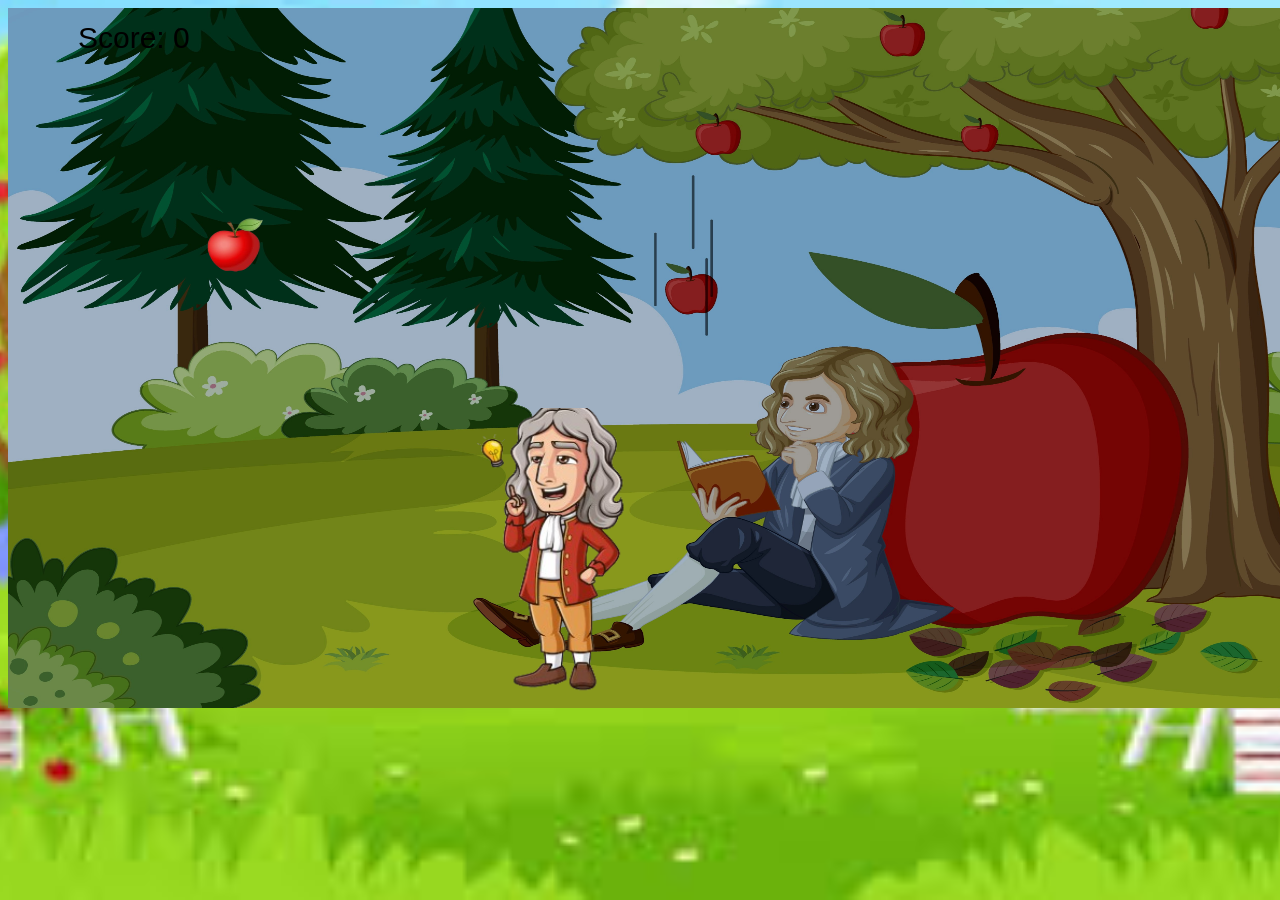
==== home.html @ 39fce9ab "Rename index.html to home.html" ====
<!DOCTYPE html>
<html lang="en">
<head>
    <meta charset="UTF-8">
    <meta name="viewport" content="width=device-width, initial-scale=1.0">
    <title>Apple catcher game</title>
    <link rel="stylesheet" href="style.css">

</head>
<body>
  <audio id="bgMusic" autoplay loop>

  <source src="gmusic.mp3" type="audio/mpeg"></audio>
  <canvas id="canvas"  height="700" width="1510"></canvas>
     <script src="effect.js"></script>
</body>
</html>
---- style.css ----
body{
    background-image: url("image.jpeg");
    background-size: cover;
    background-position: center;
    background-attachment: fixed;
    background-repeat: no-repeat;
 .menu {
  position: absolute;
  top: 50%;
  left: 50%;
  transform: translate(-50%, -50%);
  text-align: center;
}

.menu button {
  display: block;
  margin: 10px auto;
  padding: 12px 20px;
  font-size: 18px;
  border: none;
  border-radius: 10px;
  background-color: yellowgreen;
  cursor: pointer;
  transition: 0.3s;
}

.menu button:hover {
  background-color: rgb(11, 133, 11);
  color: white;
}

}
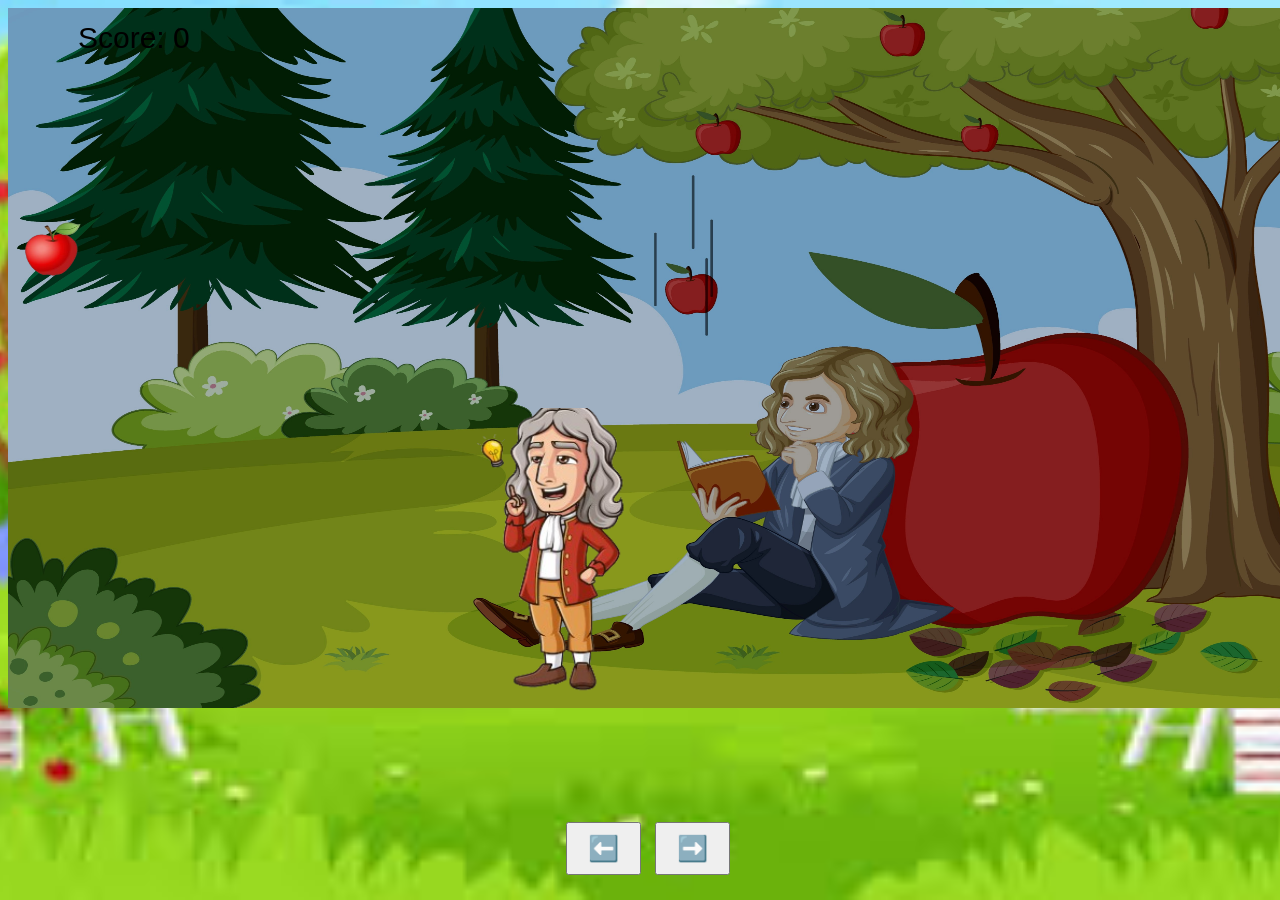
==== commit 9bf02173: "Add files via upload" ====
--- a/home.html
+++ b/home.html
@@ -8,11 +8,20 @@
     <link rel="stylesheet" href="style.css">
 
 </head>
+
 <body>
   <audio id="bgMusic" autoplay loop>
 
   <source src="gmusic.mp3" type="audio/mpeg"></audio>
   <canvas id="canvas"  height="700" width="1510"></canvas>
-     <script src="effect.js"></script>
+
+  <!-- tumhara game content (basket, apples etc.) -->
+
+  <div id="controls">
+    <button onclick="moveLeft()">⬅️</button>
+    <button onclick="moveRight()">➡️</button>
+  </div>
+
+  <script src="effect.js"></script>
 </body>
-</html>
+</html>
--- a/style.css
+++ b/style.css
@@ -28,6 +28,18 @@
   background-color: rgb(11, 133, 11);
   color: white;
 }
-
+#controls {
+  position: fixed;
+  bottom: 20px;
+  width: 100%;
+  text-align: center;
+  z-index: 1000;
 }
 
+#controls button {
+  font-size: 25px;
+  padding: 10px 20px;
+  margin: 5px;
+}
+}
+
